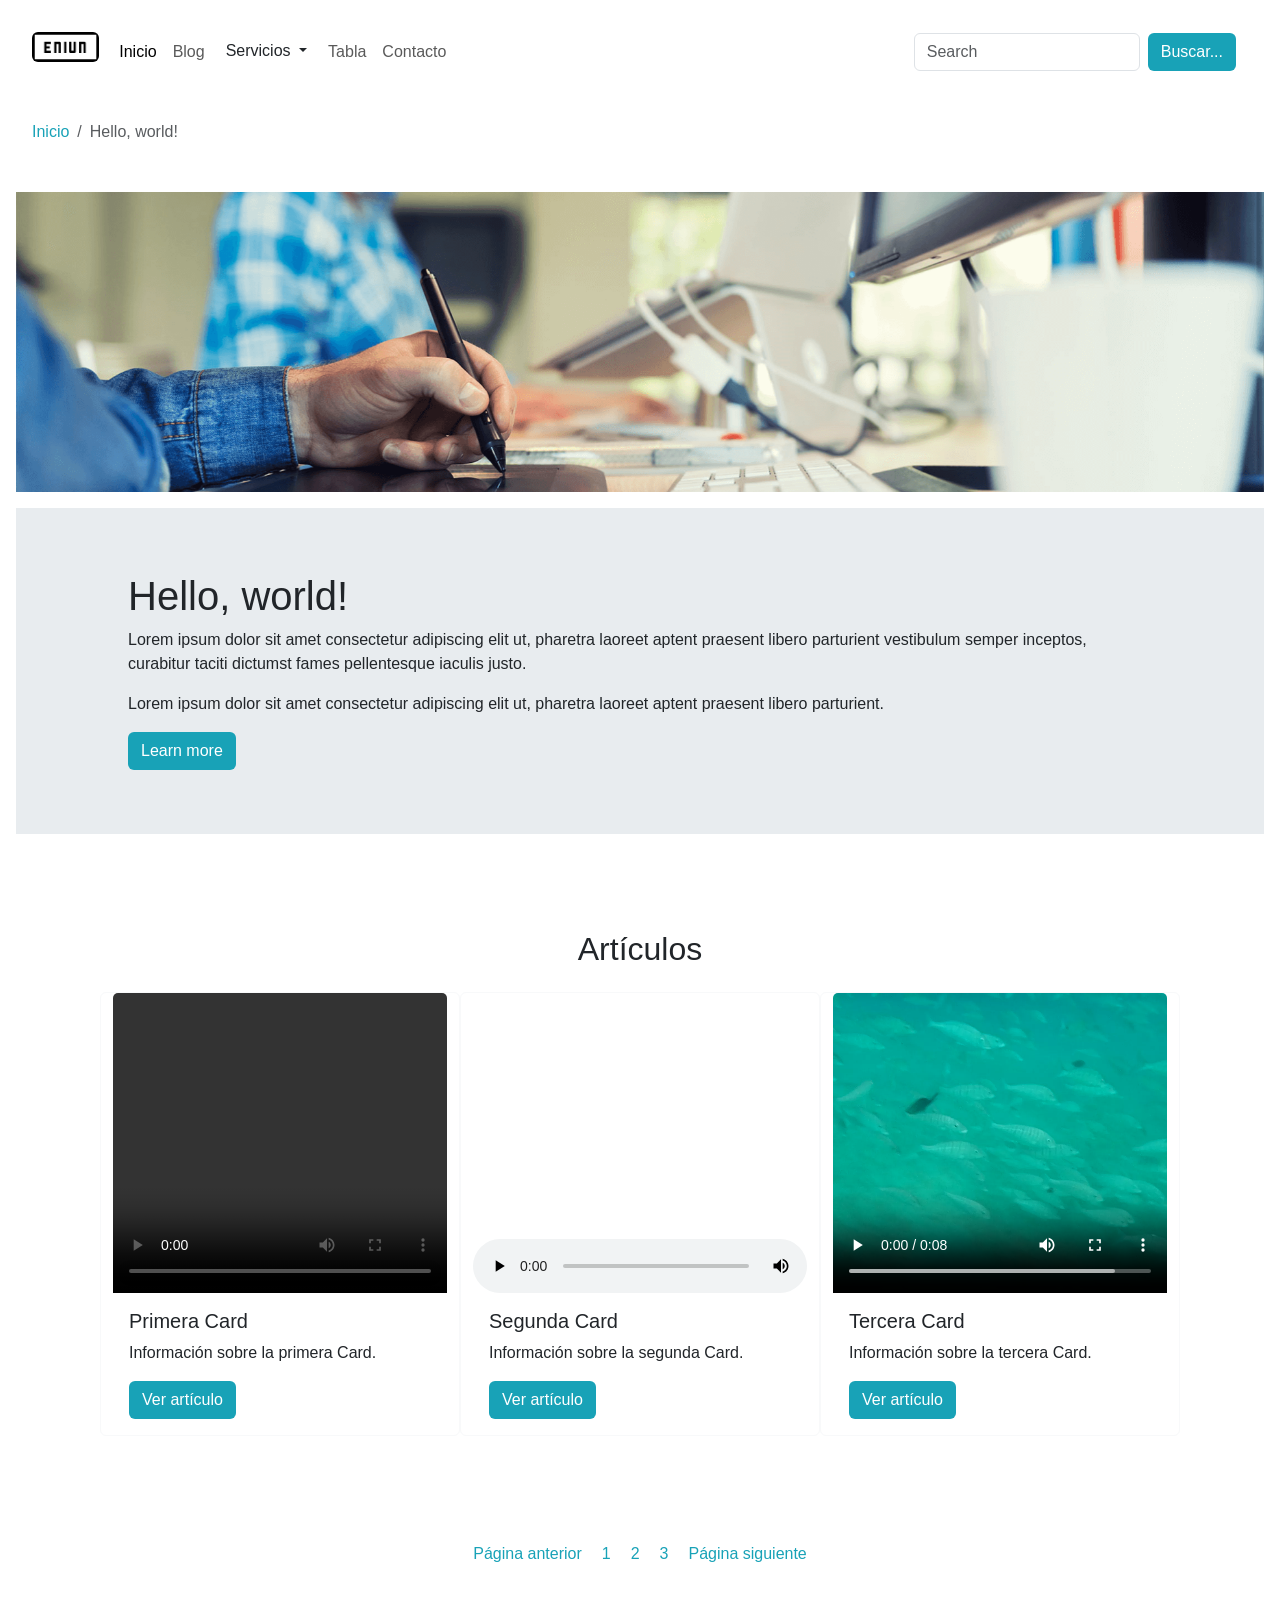
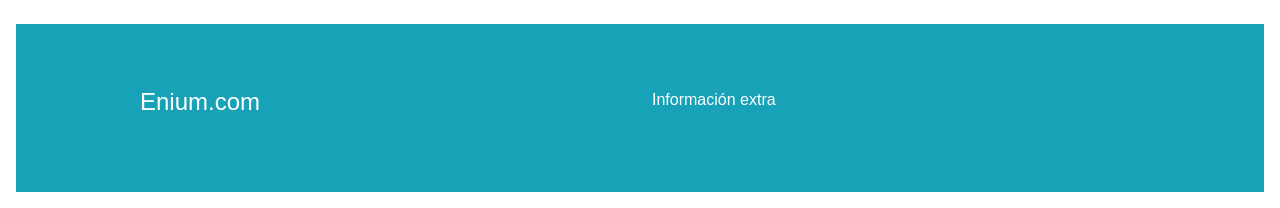
==== index.html @ abd9efef "Versión 1 - Inserción de vídeo" ====
<!DOCTYPE html>
<html lang="en">
<head>
    <meta charset="UTF-8">
    <meta name="viewport" content="width=device-width, initial-scale=1.0">
    <title>Actividad 2 - Index</title>
    <meta name="description" content="DIW, Práctica 6. Actividad 2">
    <meta name="author" content="Isabel Granados Palma">
    <link href="https://cdn.jsdelivr.net/npm/bootstrap@5.3.0/dist/css/bootstrap.min.css" rel="stylesheet">
    <link href="estilos.css" rel="stylesheet">
</head>
<body>
    <header class="p-3 m-xl-3">
        <!--LOGOTIPO-->
        <img src="./images/ENIUN@2x.png" class="logo img-fluid rounded float-start" alt="imagen_logo">
        <!--MENÚ Y BUSCADOR con margin-start-auto para que esté a la derecha y en versión clara-->
        <nav class="navbar navbar-expand-lg p-0">
            <div class="container-fluid">
                <button class="navbar-toggler ms-auto m-0 p-0" type="button" data-bs-toggle="collapse" data-bs-target="#navbarToggler1" aria-controls="navbarToggler1" aria-expanded="false" aria-label="Toggle navigation">
                    <span class="navbar-toggler-icon navbar-light"></span>
                </button>
                <div class="collapse navbar-collapse" id="navbarToggler1">
                    <ul class="navbar-nav me-auto mb-2 mb-lg-0">
                        <li class="nav-item">
                            <a class="nav-link active" aria-current="page" href="index.html">Inicio</a>
                        </li>
                        <li class="nav-item">
                            <a class="nav-link" href="#">Blog</a>
                        </li>
                        <!--BOTÓN CON DROPDOWN-->
                        <li class="nav-item">
                            <div class="dropdown">
                                <button class="btn dropdown-toggle" type="button" data-bs-toggle="dropdown" aria-expanded="false">
                                    Servicios
                                </button>
                                <ul class="dropdown-menu">
                                    <li><a class="dropdown-item" href="#">Ir al servicio 1</a></li>
                                    <li><a class="dropdown-item" href="#">Ir al servicio 2</a></li>
                                    <li><a class="dropdown-item" href="#">Ir al servicio 3</a></li>
                                </ul>
                            </div>
                        </li>
                        <li class="nav-item">
                            <a class="nav-link" href="tabla.html">Tabla</a>
                        </li>
                        <li class="nav-item">
                            <a class="nav-link" href="contacto.html">Contacto</a>
                        </li>
                    </ul>
                    <!--BUSCADOR-->
                    <form class="d-flex" role="search">
                        <input class="form-control me-2" type="search" placeholder="Search" aria-label="Search"/>
                        <!--No sé por qué este botón no se muestra de color verde-->
                        <button class="btn btn-personalizado" type="submit">Buscar...</button>
                    </form>
                </div>
            </div>
        </navbar>
    </header>
    <!--BREADCRUMB-->
    <div id="breadcrumb" class="p-3 m-xl-3">
        <nav aria-label="breadcrumb">
            <ol class="breadcrumb">
                <li class="breadcrumb-item"><a href="index.html" class="a-personalizado">Inicio</a></li>
                <li class="breadcrumb-item active" aria-current="page">Hello, world!</li>
            </ol>
        </nav>
    </div>
    <main>
        <section id="seccionCarousel">
            <!--CARRUSEL DE TRES IMÁGENES que se para al hacer hover y con un intervalo de 1diapositiva/5s-->
            <div id="carouselAutoplaying" class="carousel slide m-xl-3" data-bs-ride="carousel" data-bs-pause="hover" data-bs-interval="5000">
                <div class="carousel-inner">
                    <div class="carousel-item active">
                        <!--object-fit: cover Para que no se deformen las imágenes-->
                        <img src="./images/ENIUNCreatividadDiseno.png" class="carousel-img d-block w-100" alt="imagen_carrusel1">
                    </div>
                    <div class="carousel-item">
                        <img src="./images/ENIUNCreatividadSeo.png" class="carousel-img d-block w-100" alt="imagen_carrusel2">
                    </div>
                    <div class="carousel-item">
                        <img src="./images/ENIUNCreatividadSocialNetwork.png" class="carousel-img d-block w-100" alt="imagen_carrusel3">
                    </div>
                </div>
            </div>
        </section>
        <section id="seccionPresentacion" class="bg-fondo-presentacion p-responsive-personalizado m-xl-3">
            <h1>Hello, world!</h1>
            <p>Lorem ipsum dolor sit amet consectetur adipiscing elit ut, pharetra laoreet aptent 
                praesent libero parturient vestibulum semper inceptos, curabitur taciti dictumst fames 
                pellentesque iaculis justo.</p>
            <p>Lorem ipsum dolor sit amet consectetur adipiscing elit ut, pharetra laoreet aptent 
                praesent libero parturient.</p>
            <a href="#" class="btn btn-personalizado">Learn more</a>
        </section>
        <!--TRES CARDS-->
        <section class="seccionCards p-responsive-personalizado">
            <div class="row">
                <h2 class="pagination justify-content-center p-md-3">Artículos</h2>
            </div>
            <div class="row">
                <article class="card border-light col-12 col-md-6 col-xl-4">
                    <video id="medio" class="card-img-top" width="700" height="350" controls>
                        <source src="./videos/video1.mp4" type="video/mp4">
                        Tu navegador no soporta vídeo
                    </video>
                    <div class="card-body">
                        <h5 class="card-title">Primera Card</h5>
                        <p class="card-text">Información sobre la primera Card. </p>
                        <a href="#" class="btn btn-personalizado">Ver artículo</a>
                    </div>
                </article>
                <article class="card border-light col-12 col-md-6 col-xl-4">
                    <video id="medio" class="card-img-top" width="700" height="350" controls>
                        <source src="./videos/video2.ogg" type="video/ogg">
                        Tu navegador no soporta vídeo
                    </video>
                    <div class="card-body">
                        <h5 class="card-title">Segunda Card</h5>
                        <p class="card-text">Información sobre la segunda Card.</p>
                        <a href="#" class="btn btn-personalizado">Ver artículo</a>
                    </div>
                </article>
                <article class="card border-light col-12 col-md-6 col-xl-4">
                    <video id="medio" class="card-img-top" width="700" height="350" controls>
                        <source src="./videos/video3.webm" type="video/webm">
                        Tu navegador no soporta vídeo
                    </video>
                    <div class="card-body">
                        <h5 class="card-title">Tercera Card</h5>
                        <p class="card-text">Información sobre la tercera Card.</p>
                        <a href="#" class="btn btn-personalizado">Ver artículo</a>
                    </div>
                </article>
            </div>
        </section>
        <!--PAGINACIÓN-->
        <div id="paginación" class="p-3 m-xl-3">
            <nav aria-label="...">
                <ul class="pagination justify-content-center">
                    <li class="page-item-personalizado disabled">
                        <a class="page-link-personalizado">Página anterior</a>
                    </li>
                    <li class="page-item-personalizado active">
                        <a class="page-link-personalizado" href="index.html">1</a>
                    </li>
                    <li class="page-item-personalizado">
                        <a class="page-link-personalizado" href="tabla.html" aria-current="page">2</a>
                    </li>
                    <li class="page-item-personalizado">
                        <a class="page-link-personalizado" href="contacto.html" aria-current="page">3</a>
                    </li>
                    <li class="page-item-personalizado">
                        <a class="page-link-personalizado" href="tabla.html">Página siguiente</a>
                    </li>
                </ul>
            </nav>
        </div>
    </main>
    <footer class="bg-fondo-footer row p-responsive-personalizado m-xl-3">
        <div class="col-6"><h4>Enium.com</h4></div>
        <div class="col-6"><p>Información extra</p></div>
    </footer>
    <script src="https://cdn.jsdelivr.net/npm/@popperjs/core@2.11.6/dist/umd/popper.min.js"></script>
    <script src="https://cdn.jsdelivr.net/npm/bootstrap@5.3.0/dist/js/bootstrap.min.js"></script>
</body>
</html>
---- estilos.css ----
:root {
    --color-destacado: #18a2b7;
    --color-destacado-oscuro: #116b79;
    --color-destacado-claro: #25bed5;
    --color-destacado-destacado: #00dedefa;
    --color-fondo-claro: #e8ecef;
}

.bg-fondo-footer { 
    background-color: var(--color-destacado);
}

.bg-fondo-presentacion {
    background-color: var(--color-fondo-claro);
}

.btn-personalizado {
    color: white;
    background-color: var(--color-destacado); 
}

.btn-personalizado:link { 
    color: white;
    background-color: var(--color-destacado); 
}

.btn-personalizado:visited { 
    color: white;
    background-color: var(--color-destacado); 
}

.btn-personalizado:hover { 
    color: white;
    background-color: var(--color-destacado-oscuro);
    transition: background-color 0.3s, border-color 0.3s;
    box-shadow: none;
}

.btn-personalizado:active { 
    color: white;
    background-color: var(--color-destacado-destacado); 
    border: none;
    box-shadow: none;
    transition: color 0.5s, background-color 0.5s;
}

.a-personalizado {
    color: var(--color-destacado);
    text-decoration: none;
}

.page-item-personalizado {
    margin: 10px;
}

.page-link-personalizado {
    color: var(--color-destacado);
    text-decoration: none;
}

.page-link-personalizado:visited {
    color: var(--color-destacado);
    text-decoration: underline;
}

.page-link-personalizado:hover {
    color: var(--color-destacado);
    text-decoration: underline;
}

.page-link-personalizado:hover {
    color: var(--color-destacado-destacado);
    text-decoration: underline;
}

.a-personalizado {
    color: var(--color-destacado);
    text-decoration: none;
}

.a-personalizado:visited {
    color: var(--color-destacado-oscuro);
    text-decoration: none;
}

.a-personalizado:hover {
    color: var(--color-destacado);
    text-decoration: underline;
}

.a-personalizado:active {
    color: var(--color-destacado-destacado);
    text-decoration: none;
}

body {
    box-sizing: border-box;
    font-family: Arial, Helvetica, sans-serif;
}

.logo {
    max-height: 30px;
}

.carousel-img {
    max-height: 300px;
    object-fit: cover;
}

.card-img-top {
    max-height: 300px;
    object-fit: cover;
}

footer {
    color: white;
}

@media (max-width: 767px) {
    .p-responsive-personalizado {
        padding: min(2em, 8%);
    }
}

@media (min-width: 768px) {
    .p-responsive-personalizado {
        padding: 4rem 7rem;
    }
}
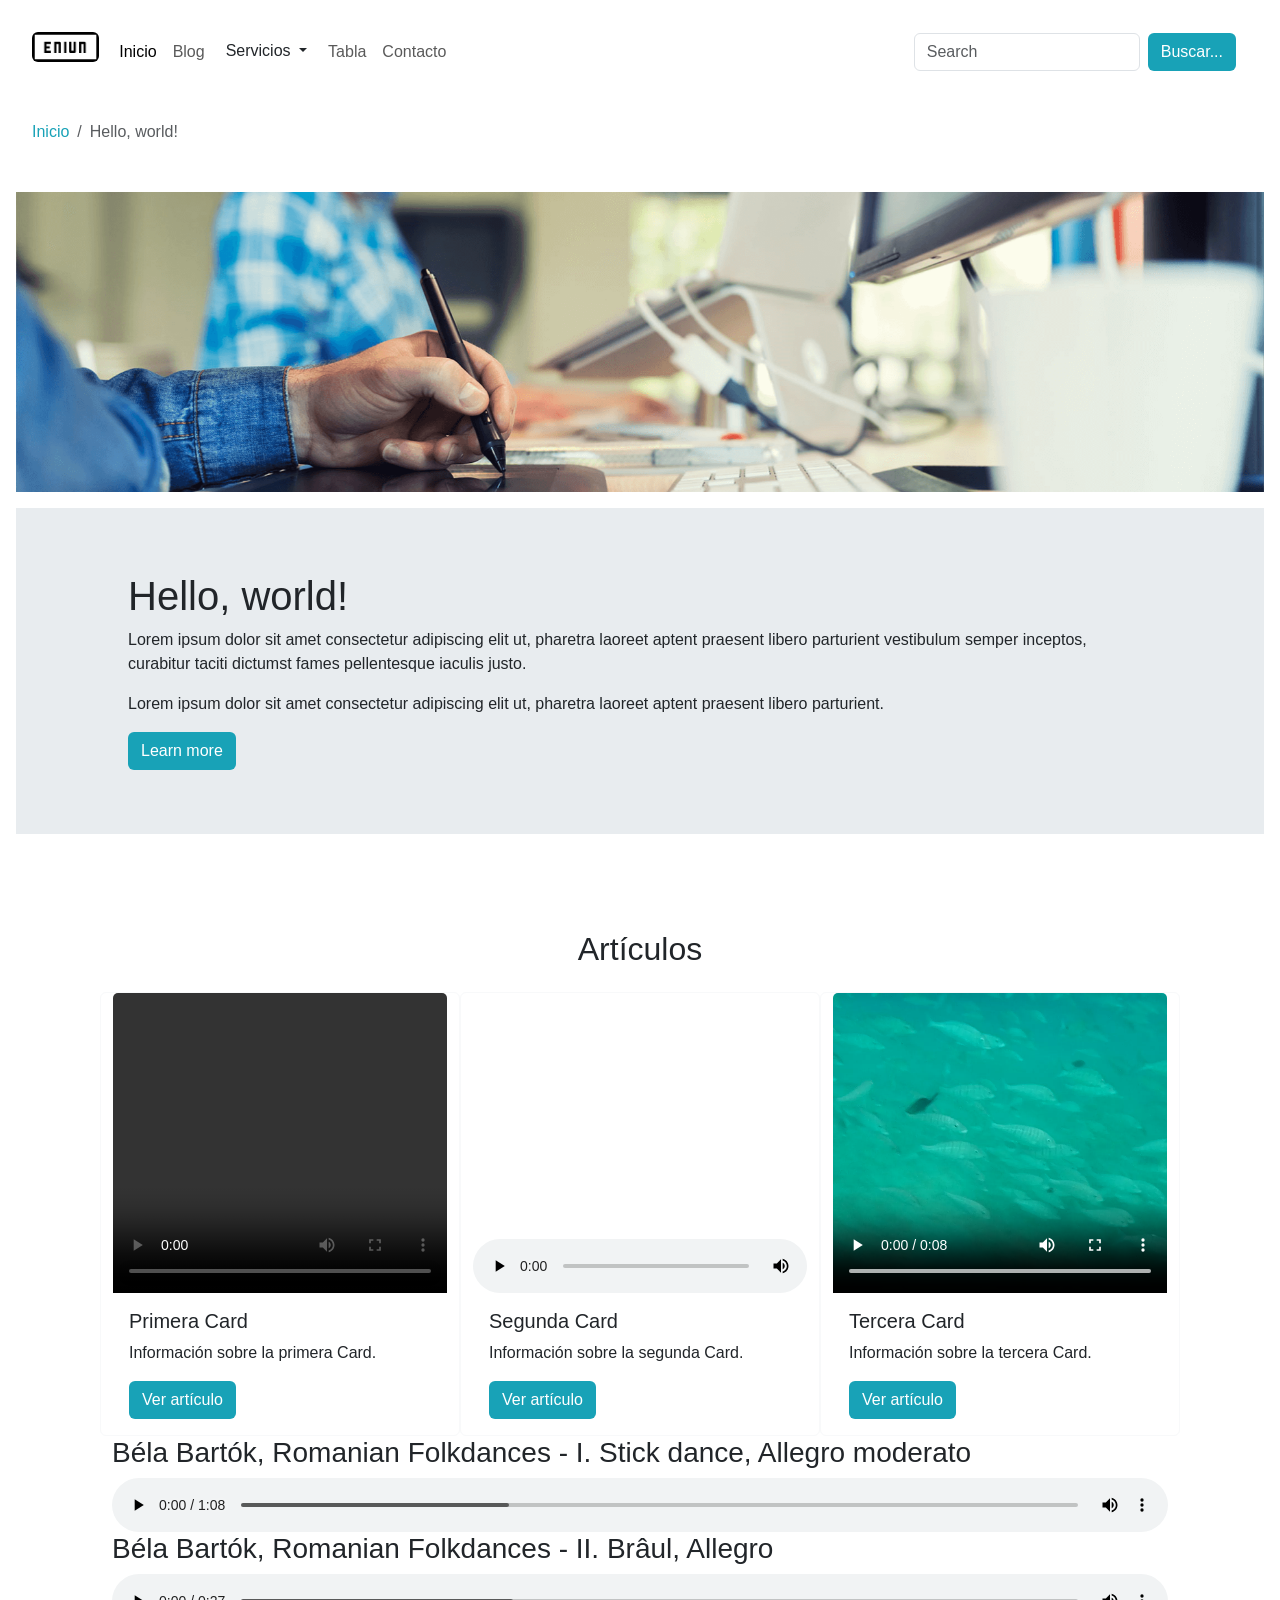
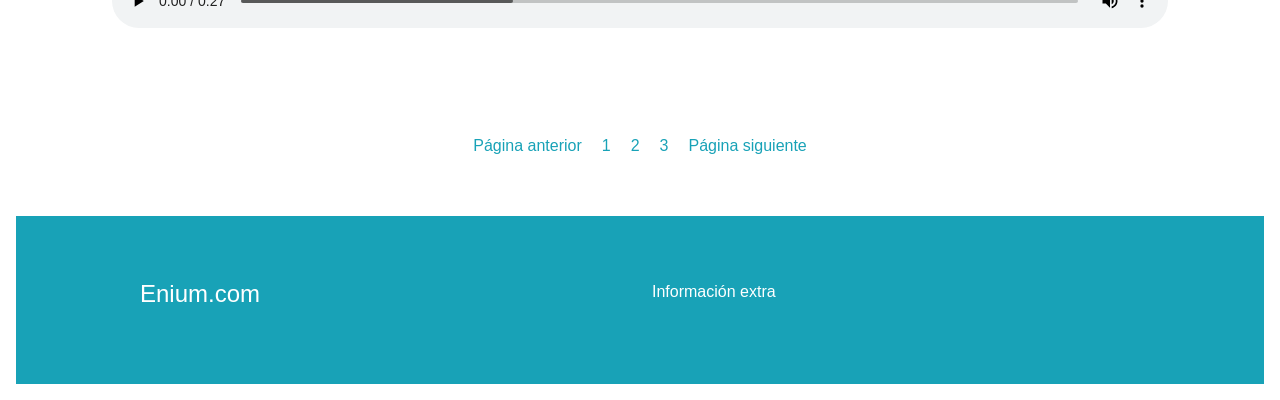
==== commit 4244b9ff: "Versión 2 - Inserción de audio" ====
--- a/index.html
+++ b/index.html
@@ -100,7 +100,7 @@
             </div>
             <div class="row">
                 <article class="card border-light col-12 col-md-6 col-xl-4">
-                    <video id="medio" class="card-img-top" width="700" height="350" controls>
+                    <video id="video1" class="card-img-top" width="700" height="350" controls>
                         <source src="./videos/video1.mp4" type="video/mp4">
                         Tu navegador no soporta vídeo
                     </video>
@@ -111,7 +111,7 @@
                     </div>
                 </article>
                 <article class="card border-light col-12 col-md-6 col-xl-4">
-                    <video id="medio" class="card-img-top" width="700" height="350" controls>
+                    <video id="video2" class="card-img-top" width="700" height="350" controls>
                         <source src="./videos/video2.ogg" type="video/ogg">
                         Tu navegador no soporta vídeo
                     </video>
@@ -122,7 +122,7 @@
                     </div>
                 </article>
                 <article class="card border-light col-12 col-md-6 col-xl-4">
-                    <video id="medio" class="card-img-top" width="700" height="350" controls>
+                    <video id="video3" class="card-img-top" width="700" height="350" controls>
                         <source src="./videos/video3.webm" type="video/webm">
                         Tu navegador no soporta vídeo
                     </video>
@@ -132,6 +132,14 @@
                         <a href="#" class="btn btn-personalizado">Ver artículo</a>
                     </div>
                 </article>
+                <h3>Béla Bartók, Romanian Folkdances - I. Stick dance, Allegro moderato</h3>
+                <audio id="audio2" controls> 
+                    <source src="audios/audio2.ogg" type='audio/ogg; codecs="vorbis"' > 
+                </audio> 
+                <h3>Béla Bartók, Romanian Folkdances - II. Brâul, Allegro</h3>
+                <audio id="audio1" controls> 
+                    <source src="./audios/audio1.mp3" type='audio/mpeg; codecs="mp3"'> 
+                </audio> 
             </div>
         </section>
         <!--PAGINACIÓN-->
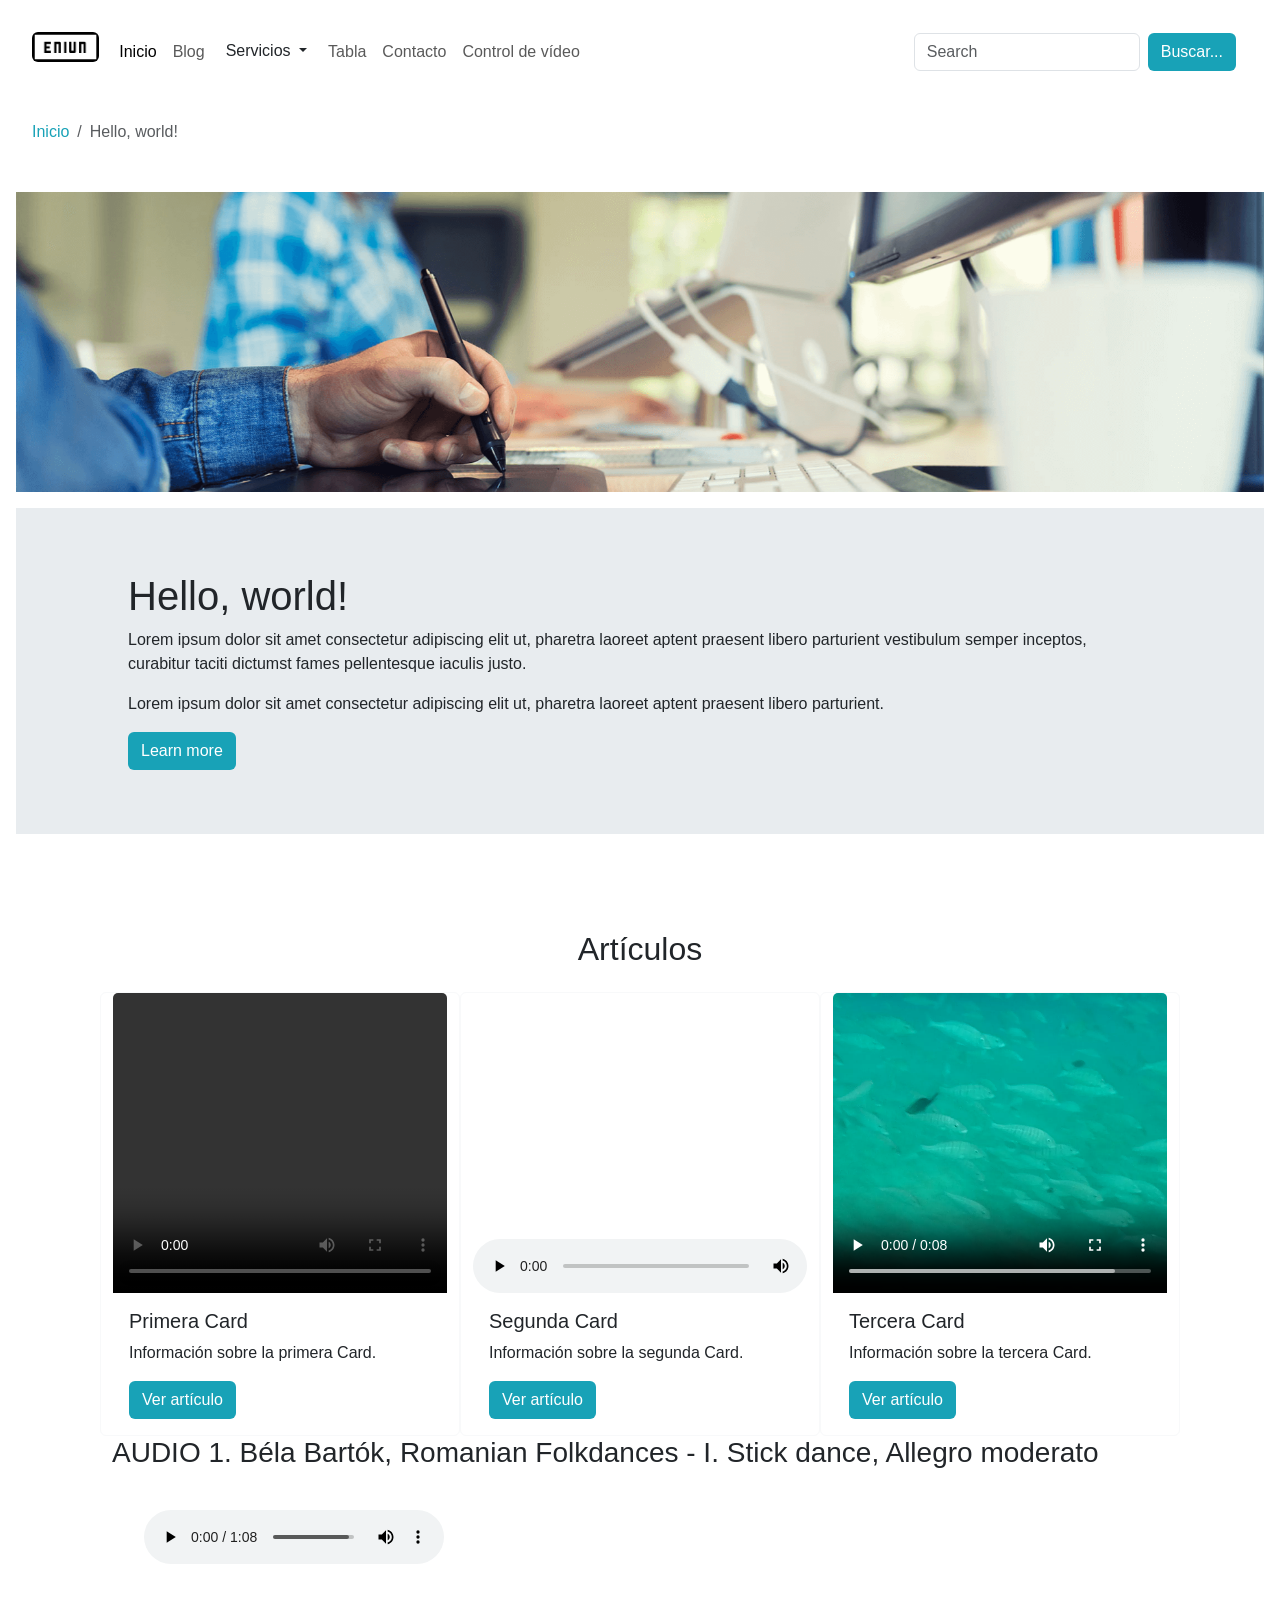
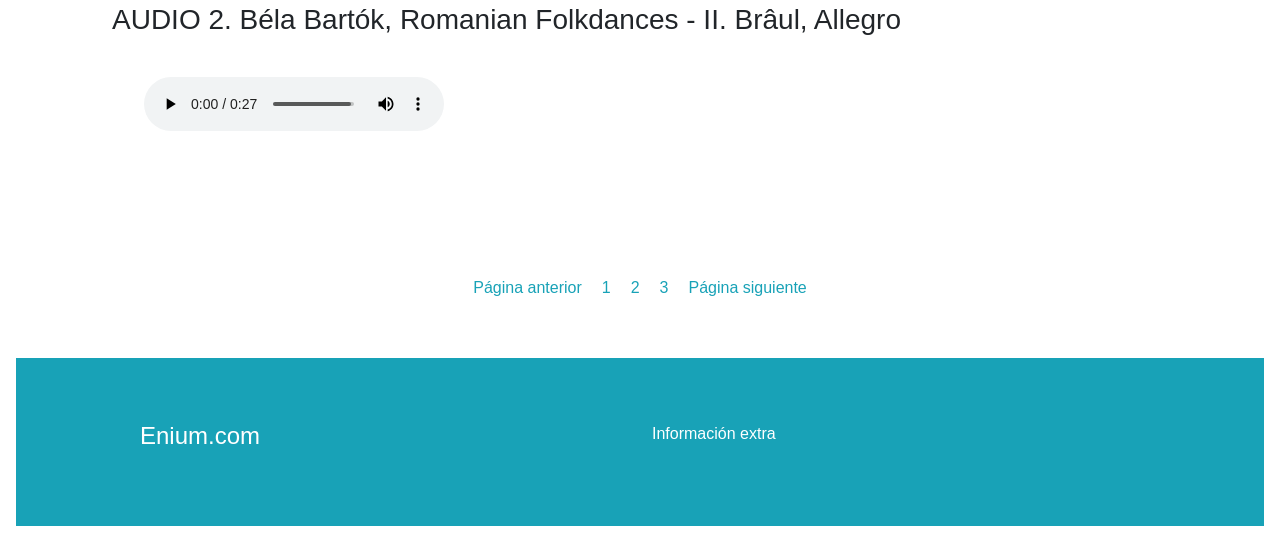
==== commit 3a9b540b: "Versión 3 - Vídeo con controles" ====
--- a/index.html
+++ b/index.html
@@ -3,7 +3,7 @@
 <head>
     <meta charset="UTF-8">
     <meta name="viewport" content="width=device-width, initial-scale=1.0">
-    <title>Actividad 2 - Index</title>
+    <title>Index</title>
     <meta name="description" content="DIW, Práctica 6. Actividad 2">
     <meta name="author" content="Isabel Granados Palma">
     <link href="https://cdn.jsdelivr.net/npm/bootstrap@5.3.0/dist/css/bootstrap.min.css" rel="stylesheet">
@@ -45,6 +45,9 @@
                         </li>
                         <li class="nav-item">
                             <a class="nav-link" href="contacto.html">Contacto</a>
+                        </li>
+                        <li class="nav-item">
+                            <a class="nav-link" href="control-de-video.html">Control de vídeo</a>
                         </li>
                     </ul>
                     <!--BUSCADOR-->
@@ -93,12 +96,12 @@
                 praesent libero parturient.</p>
             <a href="#" class="btn btn-personalizado">Learn more</a>
         </section>
-        <!--TRES CARDS-->
         <section class="seccionCards p-responsive-personalizado">
             <div class="row">
                 <h2 class="pagination justify-content-center p-md-3">Artículos</h2>
             </div>
             <div class="row">
+                <!--TRES CARDS CON VíDEOS en mp4, ogg y webm-->
                 <article class="card border-light col-12 col-md-6 col-xl-4">
                     <video id="video1" class="card-img-top" width="700" height="350" controls>
                         <source src="./videos/video1.mp4" type="video/mp4">
@@ -132,14 +135,18 @@
                         <a href="#" class="btn btn-personalizado">Ver artículo</a>
                     </div>
                 </article>
-                <h3>Béla Bartók, Romanian Folkdances - I. Stick dance, Allegro moderato</h3>
-                <audio id="audio2" controls> 
-                    <source src="audios/audio2.ogg" type='audio/ogg; codecs="vorbis"' > 
-                </audio> 
-                <h3>Béla Bartók, Romanian Folkdances - II. Brâul, Allegro</h3>
-                <audio id="audio1" controls> 
-                    <source src="./audios/audio1.mp3" type='audio/mpeg; codecs="mp3"'> 
-                </audio> 
+                <!--AUDIOS en mp4 y ogg-->
+                <article>
+                    <h3>AUDIO 1. Béla Bartók, Romanian Folkdances - I. Stick dance, Allegro moderato</h3>
+                    <audio id="audio2" controls> 
+                        <source src="audios/audio2.ogg" type='audio/ogg; codecs="vorbis"' > 
+                    </audio> 
+                    <h3>AUDIO 2. Béla Bartók, Romanian Folkdances - II. Brâul, Allegro</h3>
+                    <audio id="audio1" controls> 
+                        <source src="./audios/audio1.mp3" type='audio/mpeg; codecs="mp3"'> 
+                    </audio> 
+                </article>
+
             </div>
         </section>
         <!--PAGINACIÓN-->
--- a/estilos.css
+++ b/estilos.css
@@ -126,4 +126,17 @@
     .p-responsive-personalizado {
         padding: 4rem 7rem;
     }
+}
+
+
+audio {
+   margin: min(2em, 8%);
+}
+
+.navvideo {
+    margin: min(2em, 8%);
+}
+
+#articleBunny {
+    text-align: center;
 }
